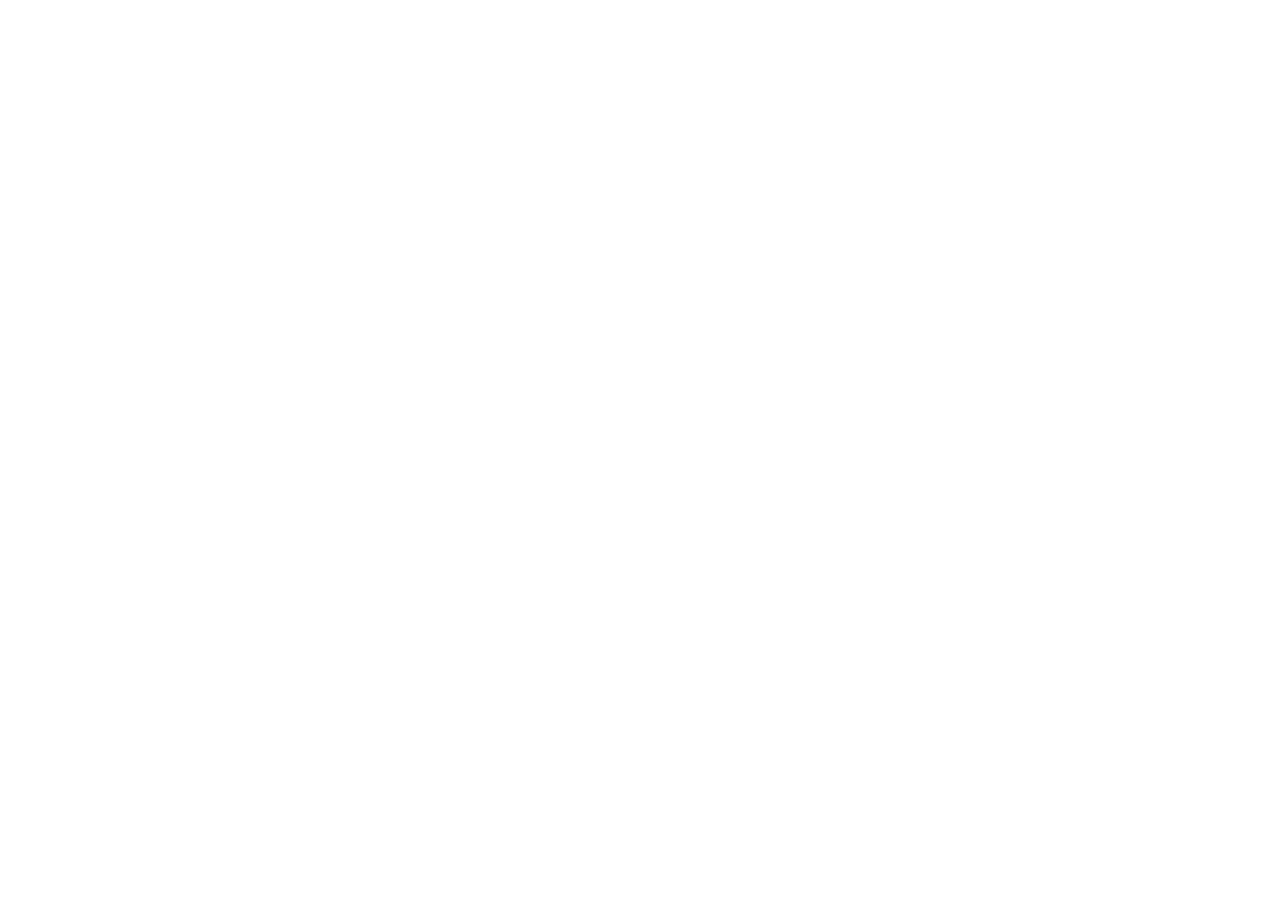
==== rocket.html @ e3834a3d "created rocket.html" ====
<!DOCTYPE html>
<html lang="en">
<head>
    <meta charset="UTF-8">
    <meta http-equiv="X-UA-Compatible" content="IE=edge">
    <meta name="viewport" content="width=device-width, initial-scale=1.0">
    <title>JS Rocket</title>
</head>
<body>
    
</body>
</html>
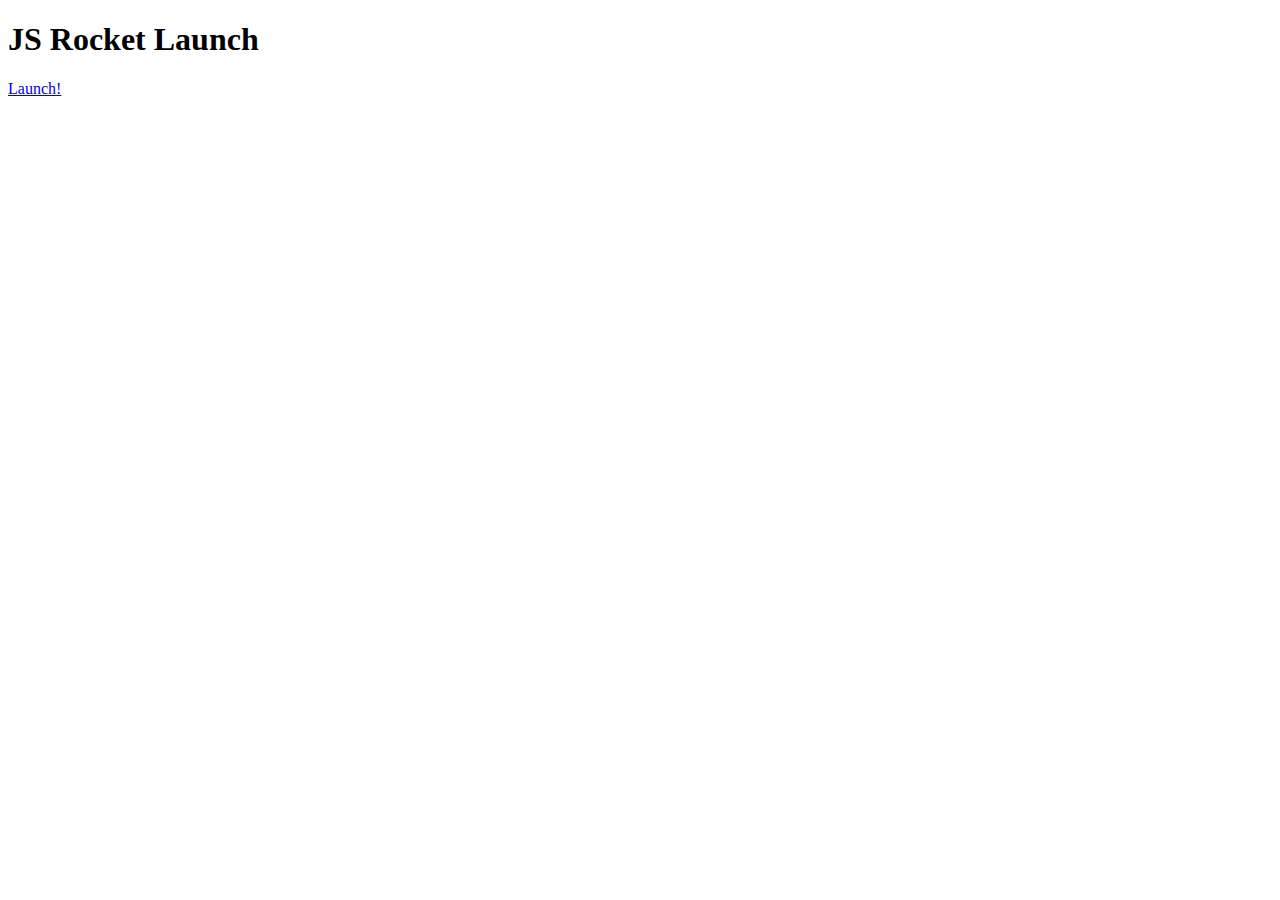
==== commit d00ea20e: "added left and right sides"" ====
--- a/rocket.html
+++ b/rocket.html
@@ -7,6 +7,13 @@
     <title>JS Rocket</title>
 </head>
 <body>
-    
+    <div class="left">
+        <h1>JS Rocket Launch</h1>
+        <a href="#" class="button">Launch!</a>
+    </div>
+    <div class="right">
+        <div class="background"></div>
+        <div class="rocket"></div>
+    </div>
 </body>
 </html>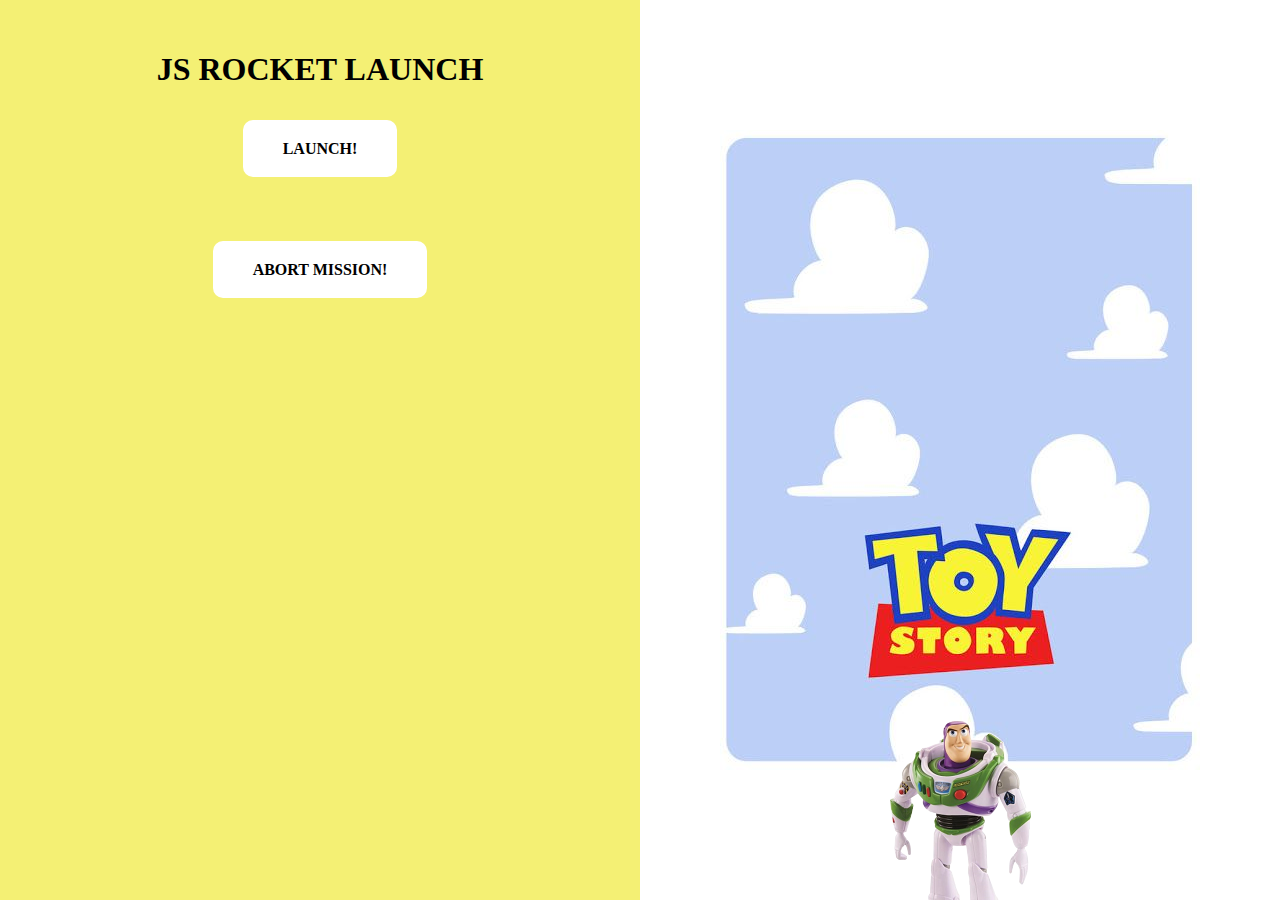
==== commit 17790acf: "added javascript script" ====
--- a/rocket.html
+++ b/rocket.html
@@ -5,14 +5,21 @@
     <meta http-equiv="X-UA-Compatible" content="IE=edge">
     <meta name="viewport" content="width=device-width, initial-scale=1.0">
     <title>JS Rocket</title>
+    <link rel="stylesheet" href="./rocket.css">
+    <script type="text/javascript" src="./rocket.js"></script>
 </head>
-<body>
+<body class="body-state1">
     <div class="left">
-        <h1>JS Rocket Launch</h1>
-        <a href="#" class="button">Launch!</a>
+        <div class="interface state1">
+            <h1>JS Rocket Launch</h1>
+            <a href="#" class="button" onclick="">Launch!</a>
+        </div>
+        <div class="interface state2">
+            <h1 id="countdown"></h1>
+            <a href="#" class="button">Abort Mission!</a>
+        </div>
     </div>
     <div class="right">
-        <div class="background"></div>
         <div class="rocket"></div>
     </div>
 </body>
--- a/rocket.css
+++ b/rocket.css
@@ -0,0 +1,46 @@
+.left{
+	background-color: #F4F074;
+	position: fixed;
+	width: 50%;
+	height:100%;
+	top: 0;
+	left:0;
+}
+
+.interface {
+    text-align: center;
+    text-transform: uppercase;
+    font-weight: bold;
+}
+
+h1{
+    padding: 30px 0;
+}
+
+.button {
+    padding: 20px 40px;
+    border-radius: 10px;
+    background-color: white;
+    color: black;
+    text-decoration: none;
+}
+
+.right{
+    background: url(./img/background.jpeg.jpeg) no-repeat center;
+    position: fixed;
+	width: 50%;
+	height:100%;
+	top: 0;
+	right:0;
+}
+
+.rocket{
+	position: relative;
+	left: 50%;
+	top: 80%;
+	width:200px;
+	height: 270px;
+	margin-left:-71.5px;
+	background: url('./img/buzz_1.1.png') no-repeat 0 0;
+	transition: bottom 10000ms;
+}
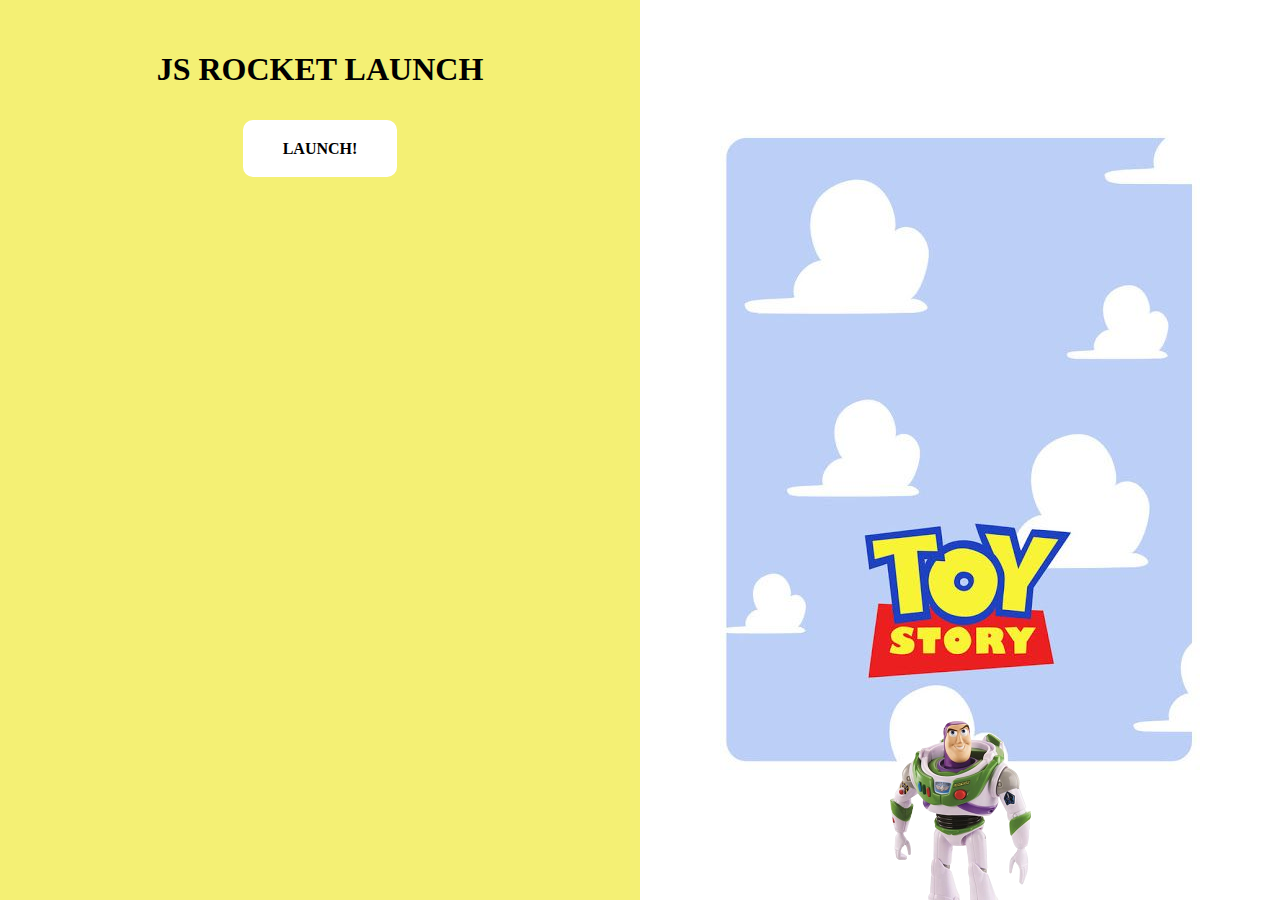
==== commit f86ab7eb: "added the countdown timer" ====
--- a/rocket.html
+++ b/rocket.html
@@ -12,10 +12,10 @@
     <div class="left">
         <div class="interface state1">
             <h1>JS Rocket Launch</h1>
-            <a href="#" class="button" onclick="">Launch!</a>
+            <a href="#" class="button" onclick="changeState(2)">Launch!</a>
         </div>
         <div class="interface state2">
-            <h1 id="countdown"></h1>
+            <h1 id="countdown">10</h1>
             <a href="#" class="button">Abort Mission!</a>
         </div>
     </div>
--- a/rocket.css
+++ b/rocket.css
@@ -44,3 +44,14 @@
 	background: url('./img/buzz_1.1.png') no-repeat 0 0;
 	transition: bottom 10000ms;
 }
+
+body.body-state2 .rocket{
+	background-image: url('./img/buzz2.png');
+}
+
+.state1, .state2{
+	display: none;
+}
+
+body.body-state1 .state1 {display:block;}
+body.body-state2 .state2 {display:block;}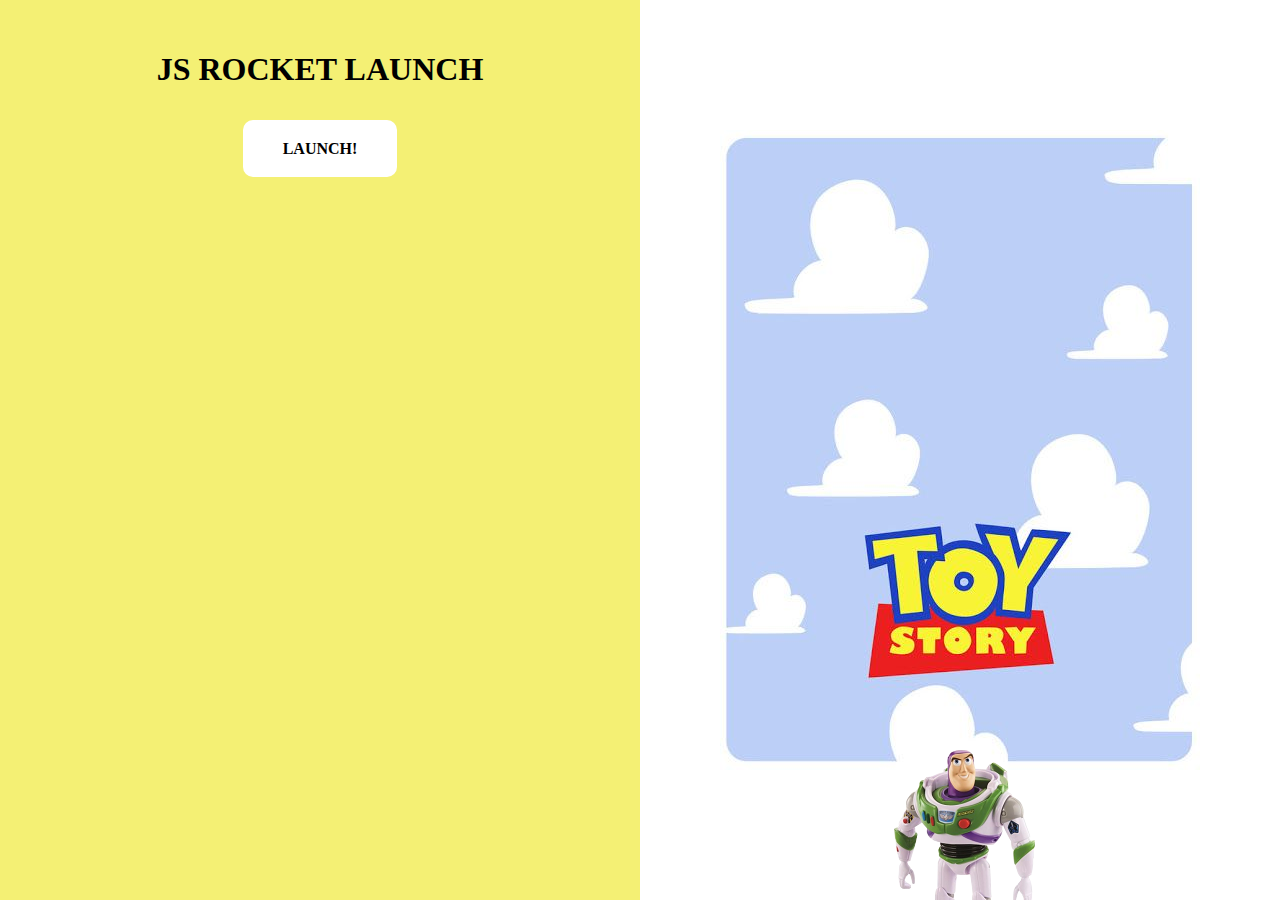
==== commit a35158dc: "added state 4 and state 5" ====
--- a/rocket.html
+++ b/rocket.html
@@ -16,11 +16,23 @@
         </div>
         <div class="interface state2">
             <h1 id="countdown">10</h1>
-            <a href="#" class="button">Abort Mission!</a>
+            <a href="#" class="button" onclick="changeState(1)">Abort Mission!</a>
         </div>
+        <div class="interface state3">
+            <h1>Let's Go!</h1>
+        </div>
+        <div class="interface state4">
+			<h1>To infinity and beyond!</h1>
+			<a href="#" class="button" onclick="changeState(1);">Do it again!</a>
+		</div>
+        <div class="interface state5">
+			<h1>Oh No !!!</h1>
+			<a href="#" class="button" onclick="changeState(1);">Try again!</a>
+		</div>
     </div>
     <div class="right">
         <div class="rocket"></div>
+        <div class= "nervous" id="nervous"></div>
     </div>
 </body>
 </html>--- a/rocket.css
+++ b/rocket.css
@@ -25,6 +25,22 @@
     text-decoration: none;
 }
 
+
+.nervous{
+	position: absolute;
+	bottom: 300px;
+	left: 140px;
+	background: url('./img/texte1.png') no-repeat center;
+	width: 500px;
+	height: 454px;
+    display: none;
+}
+
+.nervous.show{
+    display:block;
+}
+
+
 .right{
     background: url(./img/background.jpeg.jpeg) no-repeat center;
     position: fixed;
@@ -36,22 +52,46 @@
 
 .rocket{
 	position: relative;
-	left: 50%;
+	left: 35%;
 	top: 80%;
 	width:200px;
 	height: 270px;
-	margin-left:-71.5px;
-	background: url('./img/buzz_1.1.png') no-repeat 0 0;
-	transition: bottom 10000ms;
+	background: url('./img/buzz_1.1.png') no-repeat center;
+	transition: top 10000ms;
 }
 
 body.body-state2 .rocket{
 	background-image: url('./img/buzz2.png');
 }
 
-.state1, .state2{
+body.body-state3 .rocket, body.body-state4 .rocket{
+    background-image: url('./img/buzz3.png');
+}
+
+body.body-state5 .rocket{
+	background-image: url('./img/ohno.jpeg');
+	width: 450px;
+	height: 470px;
+	position: relative;
+    top: 250px;
+    left: 80px;
+
+}
+
+body.body-state1 .rocket{
+	transition: none;
+}
+
+body.body-state3 .rocket, body.body-state4 .rocket{
+	top: -200px;
+}
+
+.state1, .state2, .state3, .state4, .state5{
 	display: none;
 }
 
 body.body-state1 .state1 {display:block;}
-body.body-state2 .state2 {display:block;}+body.body-state2 .state2 {display:block;}
+body.body-state3 .state3 {display:block;}
+body.body-state4 .state4 {display:block;}
+body.body-state5 .state5 {display:block;}